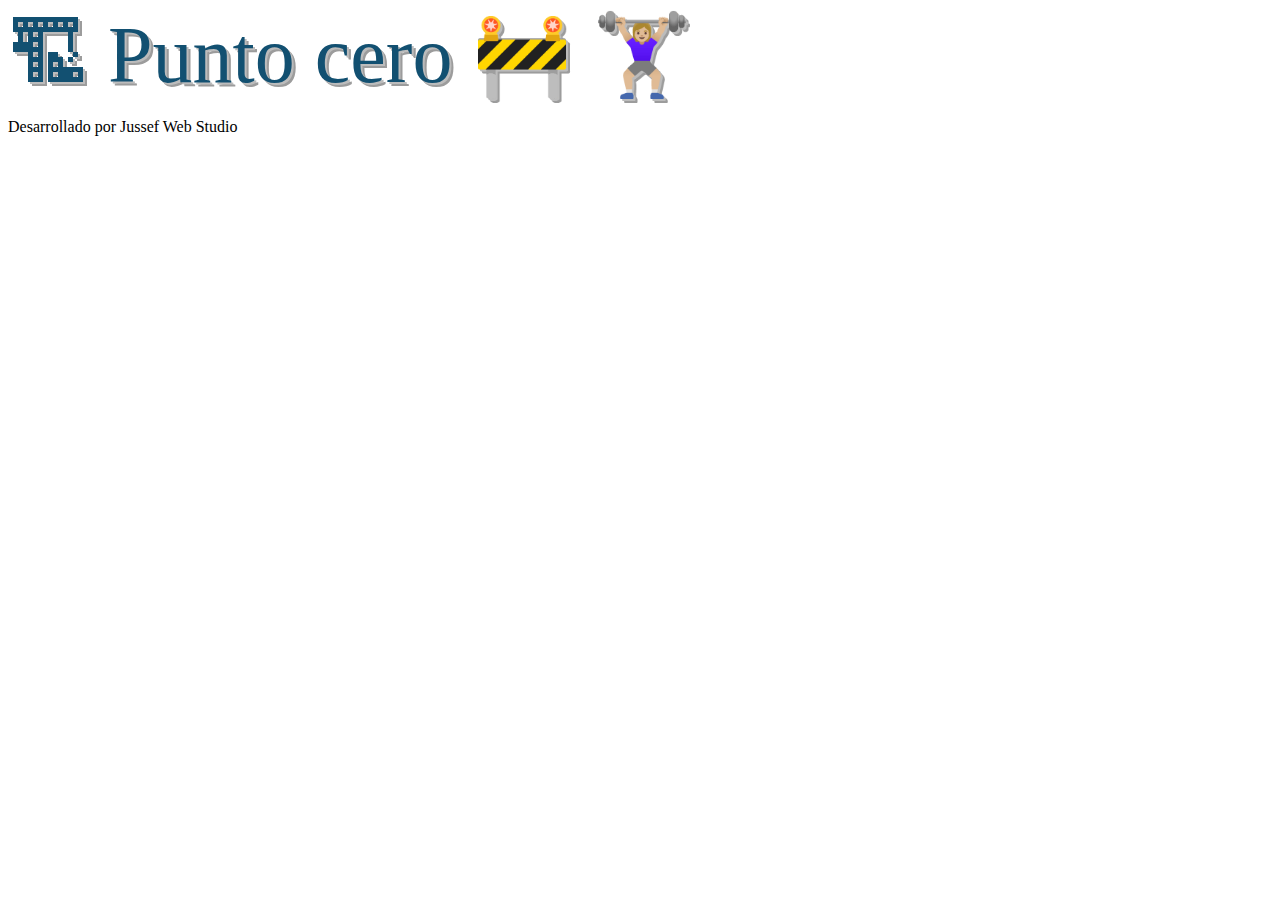
==== 404/index.html @ d01cfce0 "404" ====
<!DOCTYPE html>
<html lang="en">
  <head>
    <meta charset="UTF-8" />
    <meta http-equiv="X-UA-Compatible" content="IE=edge" />
    <meta name="viewport" content="width=device-width, initial-scale=1.0" />
    <title>Punto Cero</title>
  </head>
  <body>
    <div id="demotext">🏗 Punto cero 🚧 🏋🏼‍♀️</div>
    <p>Desarrollado por Jussef Web Studio</p>
  </body>
  <style>
    #demotext {
      color: #125071;
      background: #ffffff;
      text-shadow: 2px 2px 0 #bcbcbc, 4px 4px 0 #9c9c9c;
      background: #ffffff;
      font-size: 5rem;
    }
  </style>
</html>
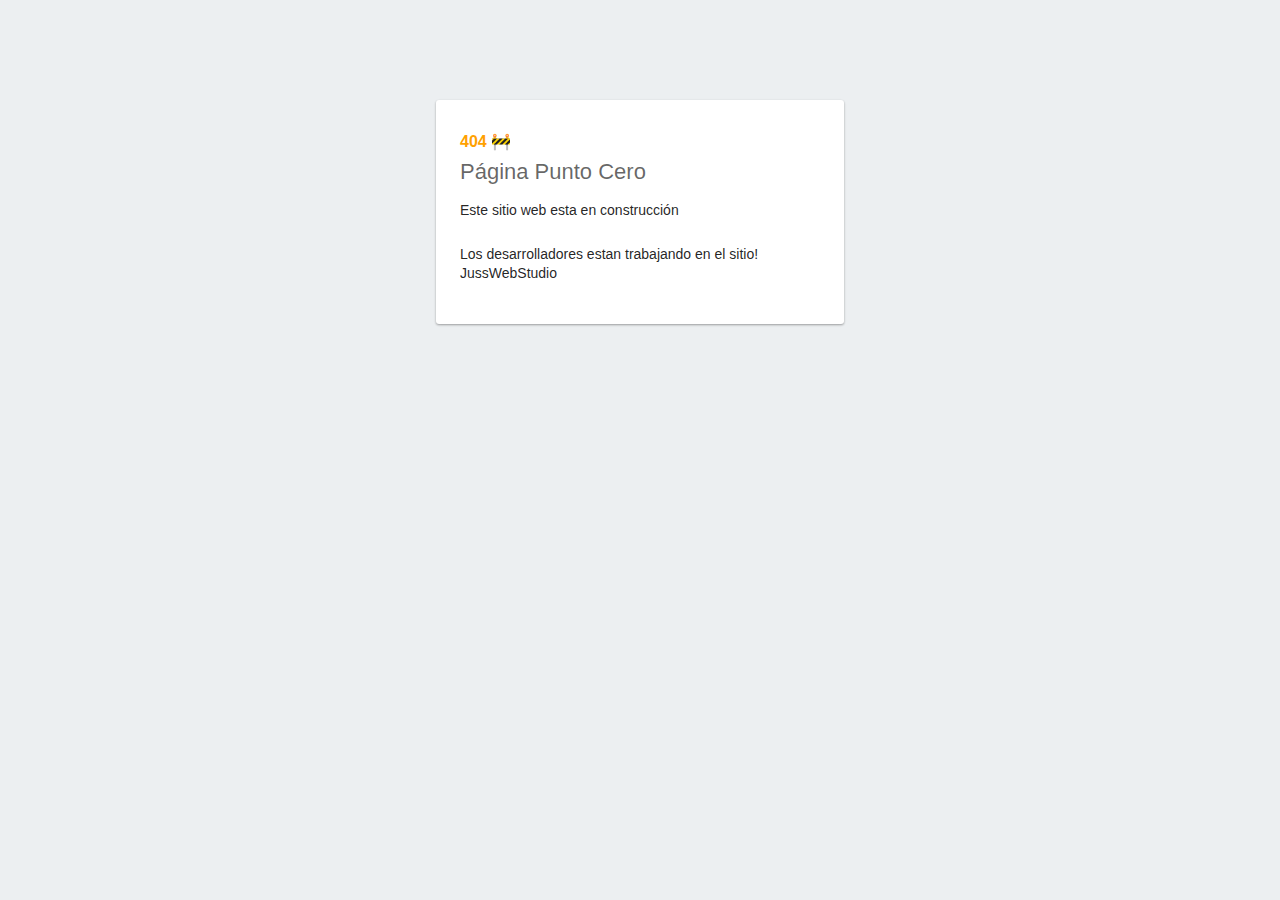
==== commit 8fc774a8: "init" ====
--- a/404/index.html
+++ b/404/index.html
@@ -1,22 +1,30 @@
 <!DOCTYPE html>
-<html lang="en">
+<html>
   <head>
-    <meta charset="UTF-8" />
-    <meta http-equiv="X-UA-Compatible" content="IE=edge" />
-    <meta name="viewport" content="width=device-width, initial-scale=1.0" />
+    <meta charset="utf-8" />
+    <meta name="viewport" content="width=device-width, initial-scale=1" />
+    <link rel="shortcut icon" href="" />
     <title>Punto Cero</title>
+
+    <style media="screen">
+      body { background: #eceff1; color: rgba(0, 0, 0, 0.87); font-family: Roboto, Helvetica, Arial, sans-serif; margin: 0; padding: 0; }
+      #message { background: white; max-width: 360px; margin: 100px auto 16px; padding: 32px 24px 16px; border-radius: 3px; }
+      #message h3 { color: #888; font-weight: normal; font-size: 16px; margin: 16px 0 12px; }
+      #message h2 { color: #ffa100; font-weight: bold; font-size: 16px; margin: 0 0 8px; }
+      #message h1 { font-size: 22px; font-weight: 300; color: rgba(0, 0, 0, 0.6); margin: 0 0 16px; }
+      #message p { line-height: 140%; margin: 16px 0 24px; font-size: 14px; }
+      #message a { display: block; text-align: center; background: #039be5; text-transform: uppercase; text-decoration: none; color: white; padding: 16px; border-radius: 4px; }
+      #message, #message a { box-shadow: 0 1px 3px rgba(0, 0, 0, 0.12), 0 1px 2px rgba(0, 0, 0, 0.24); }
+      #load { color: rgba(0, 0, 0, 0.4); text-align: center; font-size: 13px; }
+      @media (max-width: 600px) { body, #message { margin-top: 0; background: white; box-shadow: none; } body { border-top: 16px solid #ffa100; } }
+    </style>
   </head>
   <body>
-    <div id="demotext">🏗 Punto cero 🚧 🏋🏼‍♀️</div>
-    <p>Desarrollado por Jussef Web Studio</p>
+    <div id="message">
+      <h2>404 🚧</h2>
+      <h1>Página Punto Cero</h1>
+      <p>Este sitio web esta en construcción</p>
+      <p>Los desarrolladores estan trabajando en el sitio! JussWebStudio</p>
+    </div>
   </body>
-  <style>
-    #demotext {
-      color: #125071;
-      background: #ffffff;
-      text-shadow: 2px 2px 0 #bcbcbc, 4px 4px 0 #9c9c9c;
-      background: #ffffff;
-      font-size: 5rem;
-    }
-  </style>
 </html>
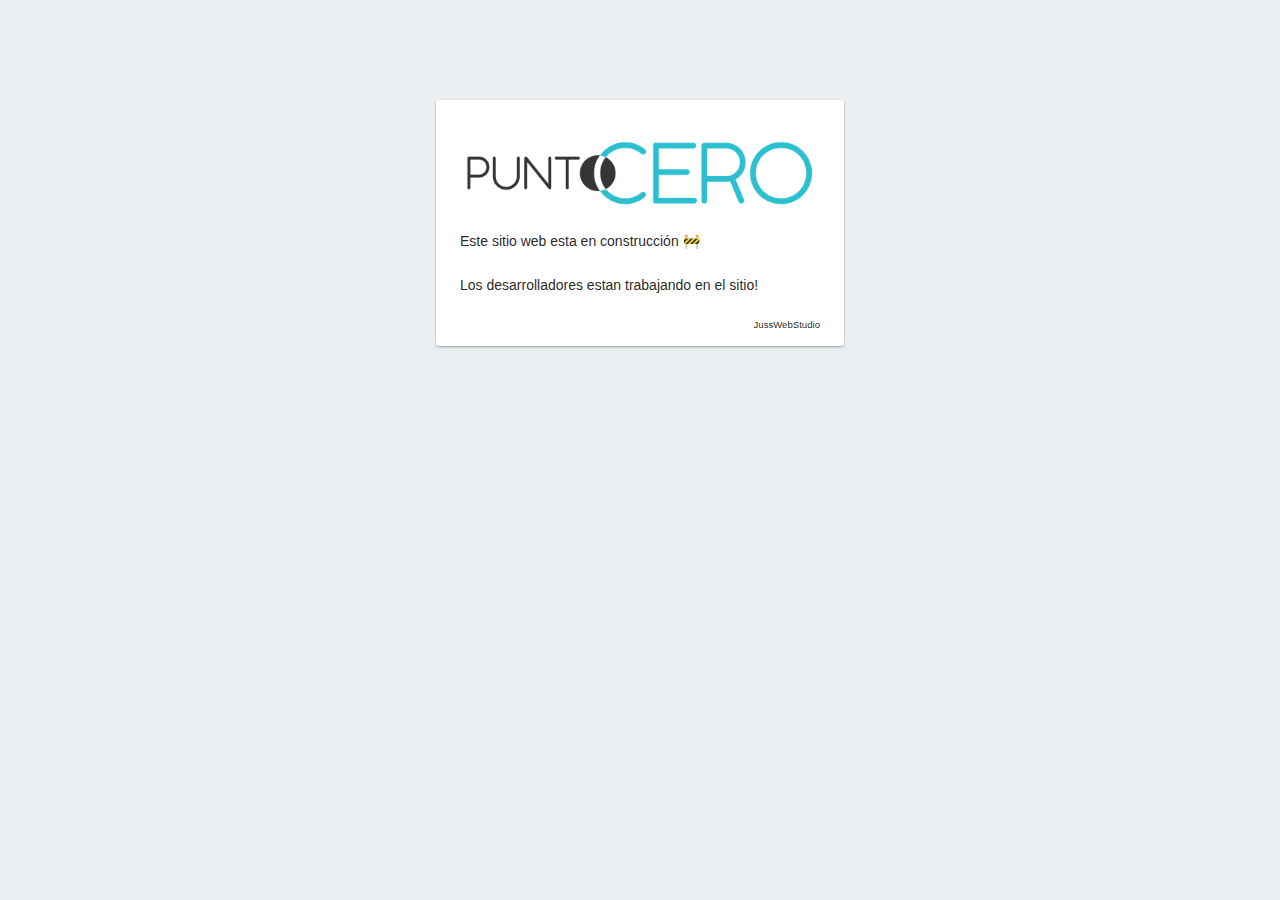
==== commit bd502b86: "favicon 404" ====
--- a/404/index.html
+++ b/404/index.html
@@ -3,28 +3,100 @@
   <head>
     <meta charset="utf-8" />
     <meta name="viewport" content="width=device-width, initial-scale=1" />
-    <link rel="shortcut icon" href="" />
+    <link rel="apple-touch-icon" sizes="180x180" href="./favicon/apple-touch-icon.png" />
+    <link rel="icon" type="image/png" sizes="32x32" href="./favicon/favicon-32x32.png" />
+    <link rel="icon" type="image/png" sizes="16x16" href="./favicon/favicon-16x16.png" />
+    <link rel="manifest" href="./favicon/site.webmanifest" />
+    <link rel="mask-icon" href="./favicon/safari-pinned-tab.svg" color="#5bbad5" />
+    <meta name="msapplication-TileColor" content="#da532c" />
+    <meta name="theme-color" content="#ffffff" />
     <title>Punto Cero</title>
 
     <style media="screen">
-      body { background: #eceff1; color: rgba(0, 0, 0, 0.87); font-family: Roboto, Helvetica, Arial, sans-serif; margin: 0; padding: 0; }
-      #message { background: white; max-width: 360px; margin: 100px auto 16px; padding: 32px 24px 16px; border-radius: 3px; }
-      #message h3 { color: #888; font-weight: normal; font-size: 16px; margin: 16px 0 12px; }
-      #message h2 { color: #ffa100; font-weight: bold; font-size: 16px; margin: 0 0 8px; }
-      #message h1 { font-size: 22px; font-weight: 300; color: rgba(0, 0, 0, 0.6); margin: 0 0 16px; }
-      #message p { line-height: 140%; margin: 16px 0 24px; font-size: 14px; }
-      #message a { display: block; text-align: center; background: #039be5; text-transform: uppercase; text-decoration: none; color: white; padding: 16px; border-radius: 4px; }
-      #message, #message a { box-shadow: 0 1px 3px rgba(0, 0, 0, 0.12), 0 1px 2px rgba(0, 0, 0, 0.24); }
-      #load { color: rgba(0, 0, 0, 0.4); text-align: center; font-size: 13px; }
-      @media (max-width: 600px) { body, #message { margin-top: 0; background: white; box-shadow: none; } body { border-top: 16px solid #ffa100; } }
+      body {
+        background: #eceff1;
+        color: rgba(0, 0, 0, 0.87);
+        font-family: Roboto, Helvetica, Arial, sans-serif;
+        margin: 0;
+        padding: 0;
+      }
+      #message {
+        background: white;
+        max-width: 360px;
+        margin: 100px auto 16px;
+        padding: 32px 24px 16px;
+        border-radius: 3px;
+      }
+      #message h3 {
+        color: #888;
+        font-weight: normal;
+        font-size: 16px;
+        margin: 16px 0 12px;
+      }
+      #message h2 {
+        color: #ffa100;
+        font-weight: bold;
+        font-size: 16px;
+        margin: 0 0 8px;
+      }
+      #message h1 {
+        font-size: 22px;
+        font-weight: 300;
+        color: rgba(0, 0, 0, 0.6);
+        margin: 0 0 16px;
+      }
+      #message p {
+        line-height: 140%;
+        margin: 16px 0 24px;
+        font-size: 14px;
+      }
+      #message a {
+        display: block;
+        text-align: center;
+        background: #039be5;
+        text-transform: uppercase;
+        text-decoration: none;
+        color: white;
+        padding: 16px;
+        border-radius: 4px;
+      }
+      #message,
+      #message a {
+        box-shadow: 0 1px 3px rgba(0, 0, 0, 0.12), 0 1px 2px rgba(0, 0, 0, 0.24);
+      }
+      #load {
+        color: rgba(0, 0, 0, 0.4);
+        text-align: center;
+        font-size: 13px;
+      }
+      @media (max-width: 600px) {
+        body,
+        #message {
+          margin-top: 0;
+          background: white;
+          box-shadow: none;
+        }
+        body {
+          border-top: 16px solid #4dffcc;
+        }
+      }
+      .logo {
+        width: 100%;
+      }
+      .mark {
+        font-size: 0.6rem;
+        display: flex;
+        flex-direction: row;
+        justify-content: flex-end;
+      }
     </style>
   </head>
   <body>
     <div id="message">
-      <h2>404 🚧</h2>
-      <h1>Página Punto Cero</h1>
-      <p>Este sitio web esta en construcción</p>
-      <p>Los desarrolladores estan trabajando en el sitio! JussWebStudio</p>
+      <img class="logo" src="./img/logo1.png" alt="logo1" />
+      <p>Este sitio web esta en construcción 🚧</p>
+      <p>Los desarrolladores estan trabajando en el sitio!</p>
+      <span class="mark">JussWebStudio</span>
     </div>
   </body>
 </html>
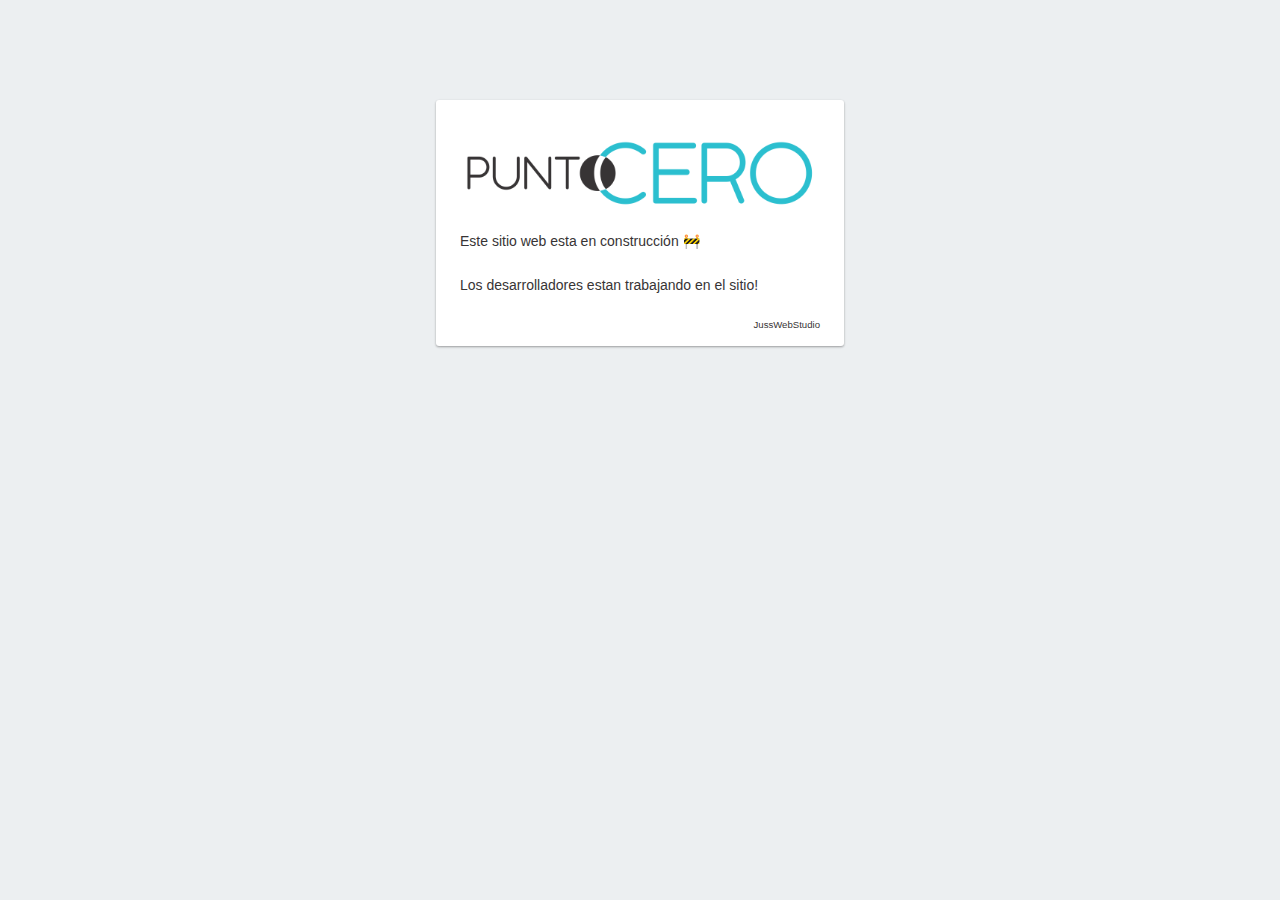
==== commit 4a7ab043: "logos" ====
--- a/404/index.html
+++ b/404/index.html
@@ -77,7 +77,7 @@
           box-shadow: none;
         }
         body {
-          border-top: 16px solid #4dffcc;
+          border-top: 16px solid #2bbfcf;
         }
       }
       .logo {
@@ -89,14 +89,98 @@
         flex-direction: row;
         justify-content: flex-end;
       }
+      .contenido {
+        color: #373435;
+      }
+      .cuboa {
+        background-color: #33ccff;
+        width: 100px;
+        height: 50px;
+        display: flex;
+        flex-direction: row;
+        justify-content: center;
+        align-items: center;
+      }
+      .cubo0 {
+        background-color: #2bbfcf;
+        width: 100px;
+        height: 50px;
+        display: flex;
+        flex-direction: row;
+        justify-content: center;
+        align-items: center;
+      }
+      .cubo1 {
+        background-color: #4dffcc;
+        width: 100px;
+        height: 50px;
+        display: flex;
+        flex-direction: row;
+        justify-content: center;
+        align-items: center;
+      }
+      .cubo2 {
+        background-color: #01ffff;
+        width: 100px;
+        height: 50px;
+        display: flex;
+        flex-direction: row;
+        justify-content: center;
+        align-items: center;
+      }
+      .cubo3 {
+        background-color: #2cbfcf;
+        width: 100px;
+        height: 50px;
+        display: flex;
+        flex-direction: row;
+        justify-content: center;
+        align-items: center;
+      }
     </style>
   </head>
   <body>
     <div id="message">
       <img class="logo" src="./img/logo1.png" alt="logo1" />
-      <p>Este sitio web esta en construcción 🚧</p>
-      <p>Los desarrolladores estan trabajando en el sitio!</p>
-      <span class="mark">JussWebStudio</span>
+      <br>
+      <div class="contenido">
+        <p>Este sitio web esta en construcción 🚧</p>
+        <p>Los desarrolladores estan trabajando en el sitio!</p>
+        <span class="mark">JussWebStudio</span>
+      </div>
     </div>
+    <!-- -------- -->
+    <!-- <div id="message">
+      <p>Color Hex #33ccff</p>
+      <div class="cuboa"></div>
+      <img class="logo" src="./img/LOGOS-cuboa.png" alt="logo1" />
+      <br>
+      <br>
+      <br>
+      <p>Color Hex #2bbfcf</p>
+      <div class="cubo0"></div>
+      <img class="logo" src="./img/LOGOS-cubo0.png" alt="logo1" />
+      <br>
+      <br>
+      <br>
+      <p>Color cmyk(70%, 0%, 20%, 0%) - Hex #4dffcc</p>
+      <div class="cubo1"></div>
+      <img class="logo" src="./img/LOGOS-CMYK70-20.png" alt="logo1" />
+      <br />
+      <br />
+      <p>Logo optimizado para web cmyk(57%, 0%, 15%, 0%) - Hex #01ffff</p>
+      <div class="cubo2"></div>
+      <img class="logo" src="./img/LOGOS-FOTO57-15.png" alt="logo1" />
+      <br />
+      <br />
+      <p>Logo original de google drive cmyk(79%, 8%, 0%, 19%) - Hex #2cbfcf</p>
+      <div class="cubo3"></div>
+      <img class="logo" src="./img/logo1.png" alt="logo1" />
+      <div class="contenido">
+        <p>Este sitio web esta en construcción 🚧</p>
+        <p>Los desarrolladores estan trabajando en el sitio!</p>
+        <span class="mark">JussWebStudio</span>
+      </div>
+    </div> -->
   </body>
 </html>
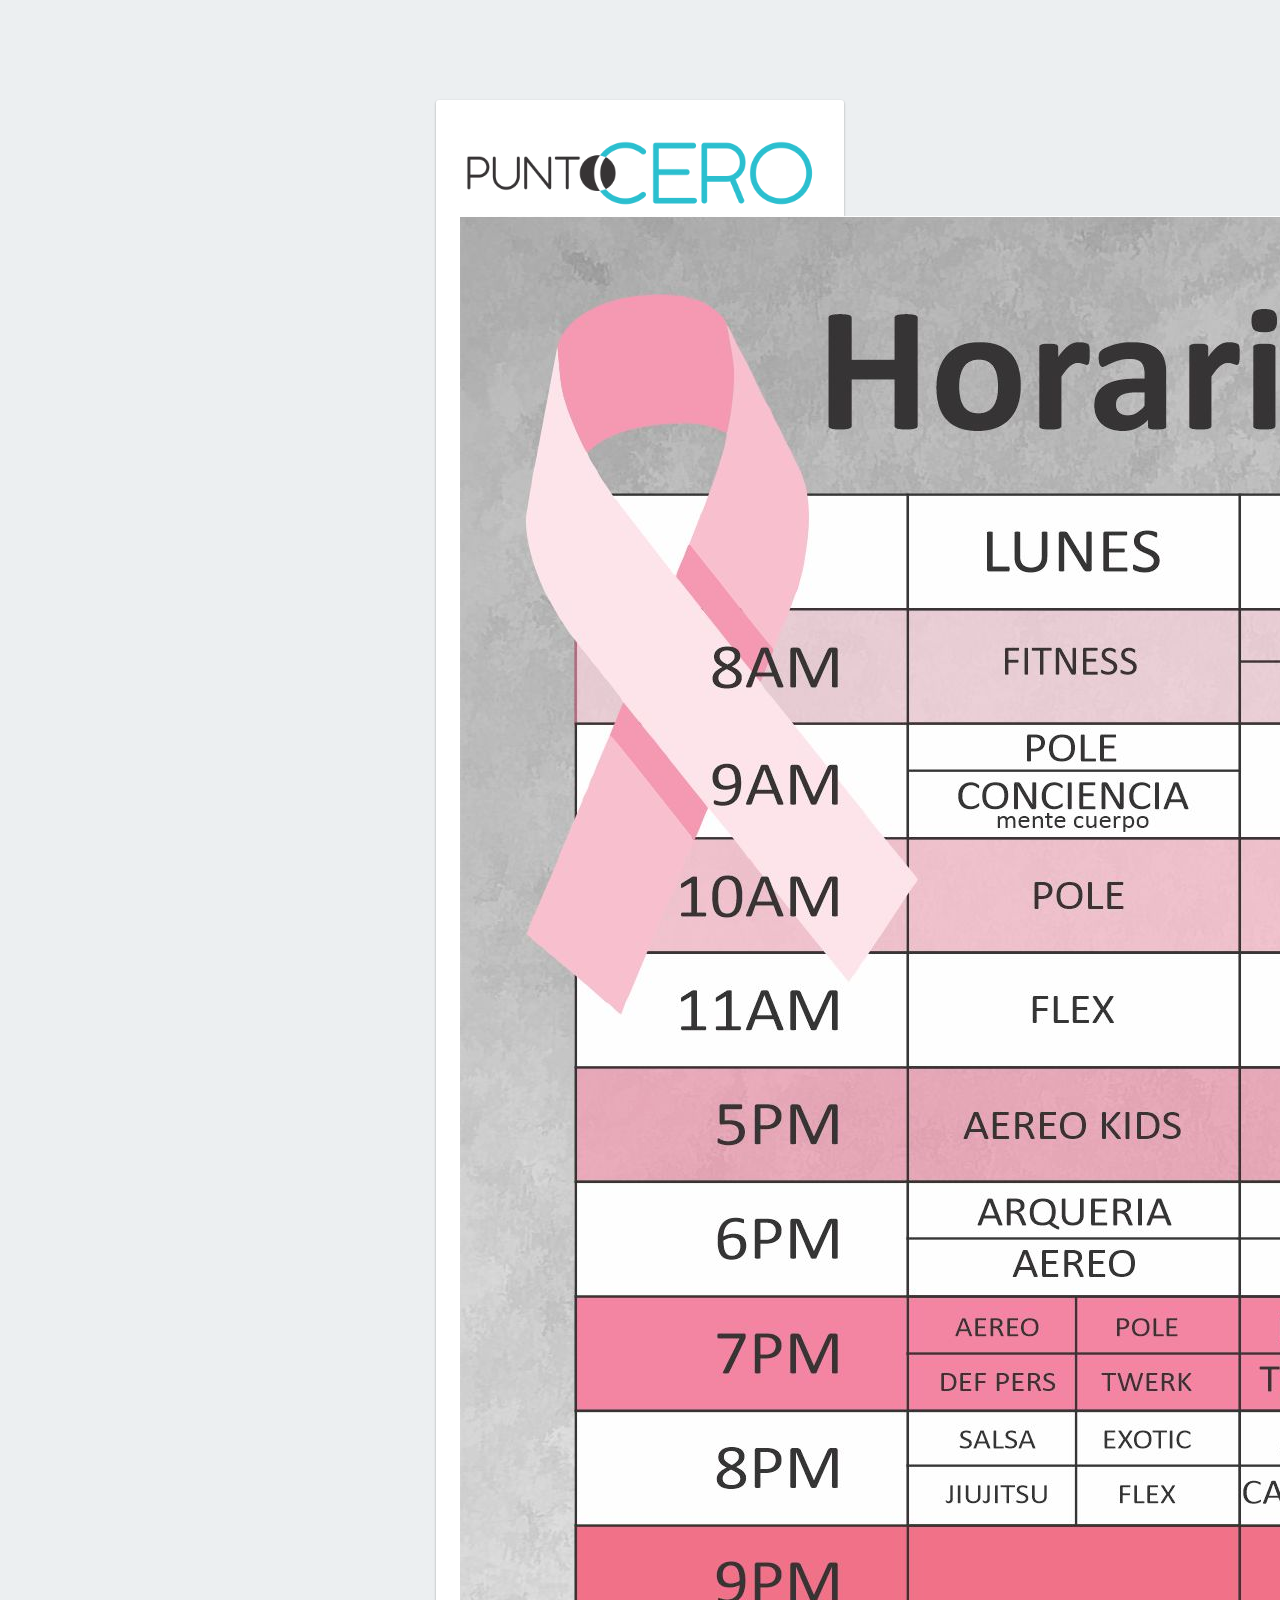
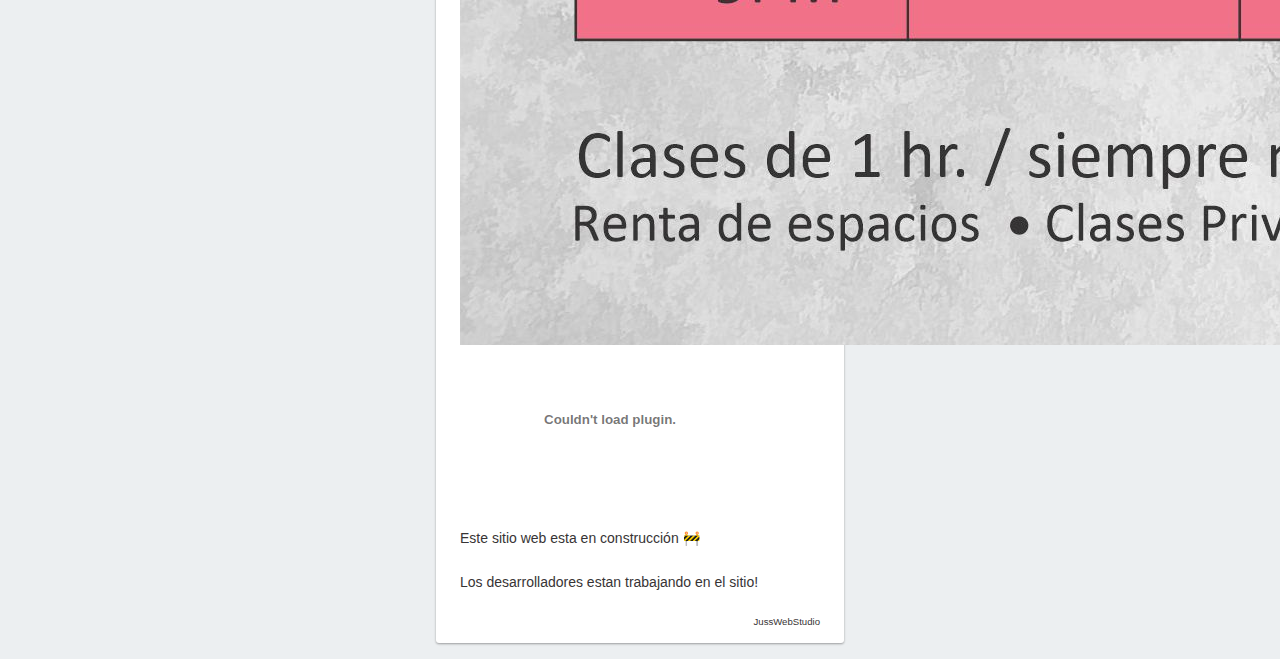
==== commit 2795a409: "div 2" ====
--- a/404/index.html
+++ b/404/index.html
@@ -142,7 +142,9 @@
   <body>
     <div id="message">
       <img class="logo" src="./img/logo1.png" alt="logo1" />
-      <br>
+      <img class="horariosPNG" src="./QR/horariosOCT22.jpg" style="display: block" alt="QRdescarga" />
+      <object data="./QR/horariosOCT22.pdf" type="pdf" style="display: block"></object>
+      <br />
       <div class="contenido">
         <p>Este sitio web esta en construcción 🚧</p>
         <p>Los desarrolladores estan trabajando en el sitio!</p>
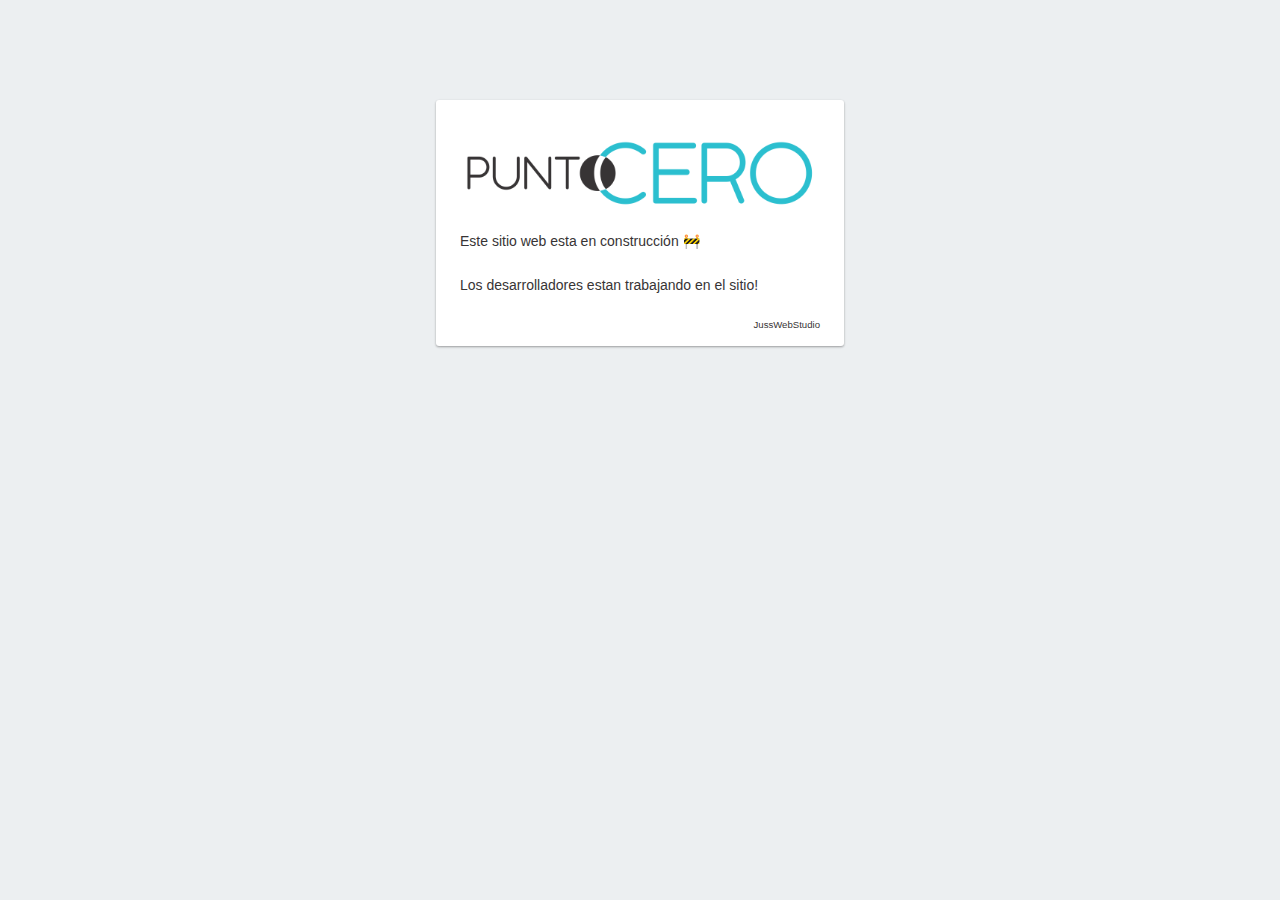
==== commit e27cbb00: "Update index.html" ====
--- a/404/index.html
+++ b/404/index.html
@@ -142,8 +142,8 @@
   <body>
     <div id="message">
       <img class="logo" src="./img/logo1.png" alt="logo1" />
-      <img class="horariosPNG" src="./QR/horariosOCT22.jpg" style="display: block" alt="QRdescarga" />
-      <object data="./QR/horariosOCT22.pdf" type="pdf" style="display: block"></object>
+      <!-- <img class="horariosPNG" src="./QR/horariosOCT22.jpg" style="display: block" alt="QRdescarga" /> -->
+      <!-- <object data="./QR/horariosOCT22.pdf" type="pdf" style="display: block"></object> -->
       <br />
       <div class="contenido">
         <p>Este sitio web esta en construcción 🚧</p>
